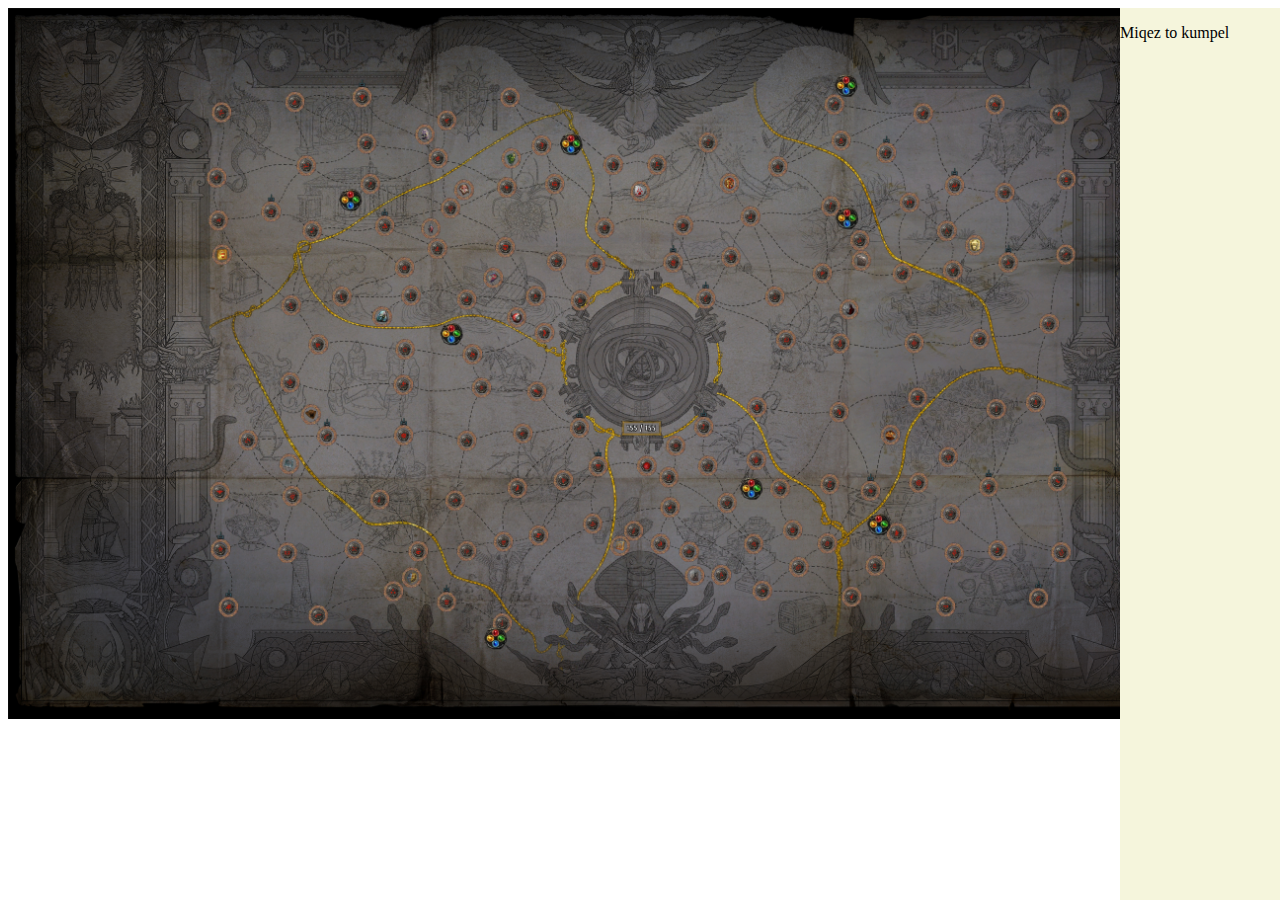
==== index.html @ 7588f869 "first update" ====
<!doctype html>

<html lang="en">
<head>
  <meta charset="utf-8">

  <title></title>
  <meta name="description" content="">
  <meta name="author" content="">

  <link rel="stylesheet" href="style.css">

</head>

<body>
  <script src="wheelzoom-master/wheelzoom.js"></script>

  <div id="side" class="side">
    <p>Miqez to kumpel</p>
  </div>
  
  <div class="main">
    <img id="atlas" class="zoom" src="atlas.jpg" />
  </div>
  <script>
      var atlas = document.getElementById("atlas");
      atlas.addEventListener('mousemove', function (e){
          console.log(`x: ${ e.x } | y: ${ e.y }`);
          
      });
      wheelzoom(document.querySelector('img.zoom'));
     
  </script>
</body>
</html>
---- style.css ----
img {
    max-width: 100%;
    max-height: 100%;
    object-fit: contain
}

.main {

}

.side {
    height: 100%;
    width: 160px;
    position: fixed;
    z-index: 1;
    right: 0;
    background-color: beige;
    overflow-x: hidden;
}
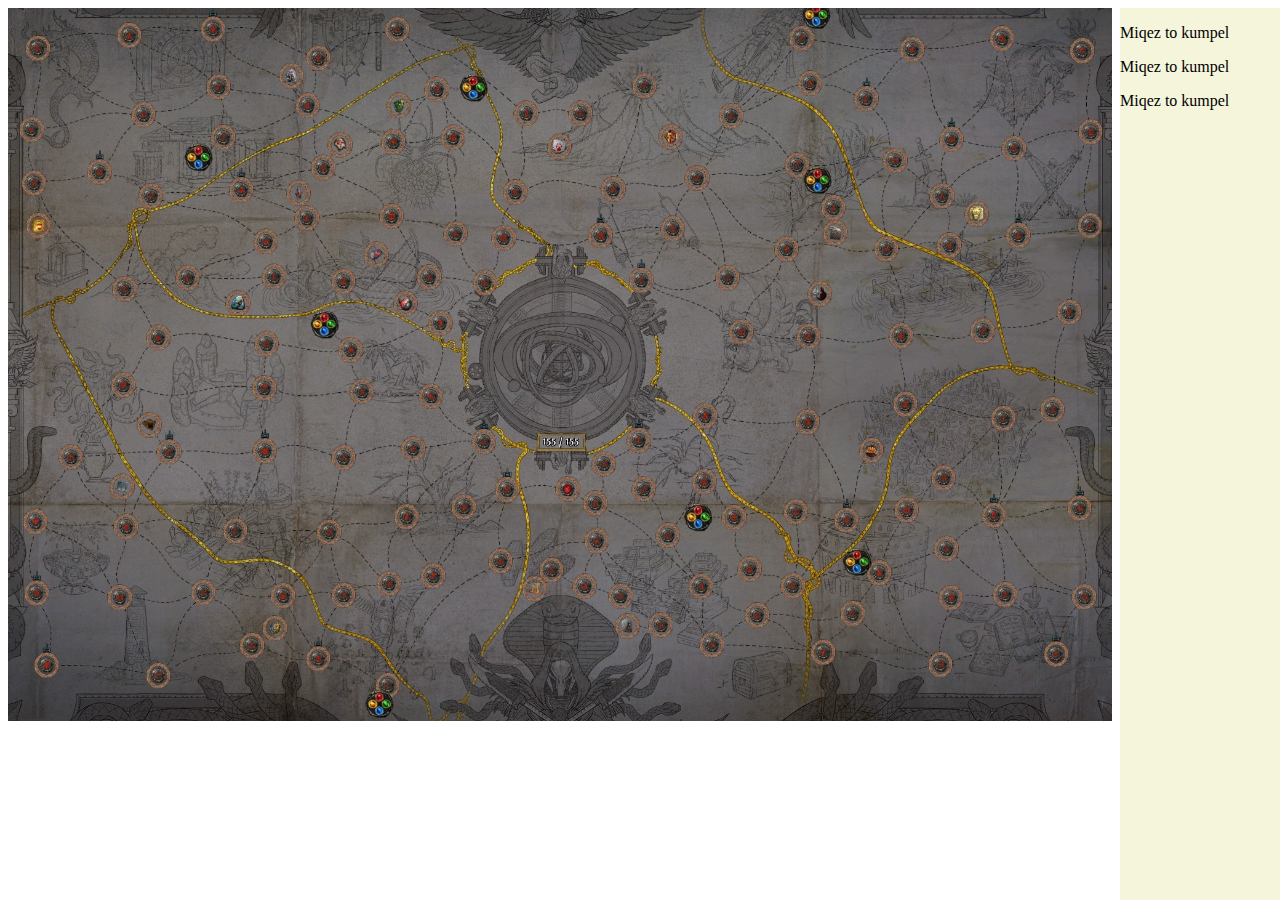
==== commit fd8a3de5: "transitions" ====
--- a/index.html
+++ b/index.html
@@ -13,22 +13,58 @@
 </head>
 
 <body>
-  <script src="wheelzoom-master/wheelzoom.js"></script>
+    <div id="side" class="side">
+        <p id="xy">Miqez to kumpel</p>
+        <p id="map">Miqez to kumpel</p>
+        <p id="res">Miqez to kumpel</p>
+      </div>
+      
+  <div class="main">
+    <img id="atlas" class="zoom" src="atlascut.jpg" />
+  </div>
 
-  <div id="side" class="side">
-    <p>Miqez to kumpel</p>
-  </div>
-  
-  <div class="main">
-    <img id="atlas" class="zoom" src="atlas.jpg" />
-  </div>
+ 
+ 
   <script>
       var atlas = document.getElementById("atlas");
+     
       atlas.addEventListener('mousemove', function (e){
-          console.log(`x: ${ e.x } | y: ${ e.y }`);
-          
+        //html objects
+        var xy = document.getElementById("xy");
+        var map = document.getElementById("map");
+        var res = document.getElementById("res");
+        //calculating and showing x/y coords
+        var x = e.x;
+        var y = e.y;
+        var scrolly = window.scrollY;
+        var scrolledy = y + scrolly;
+        xy.innerHTML = 'x:' + x + ' y:' + scrolledy;
+        
+        //checking resolution
+      var defaultHeight = 969;
+      var defaultWidth = 1920;
+      var height = window.innerHeight;
+      var width = window.innerWidth;
+      var heightScaling = defaultHeight/height;
+      var widthScaling = defaultWidth/width;
+      
+      console.log(753 * widthScaling);
+      console.log(436 * heightScaling);
+      
+        
+       //checking if a map is being hovered
+        var ax = Math.abs(x - (753 / heightScaling));
+        var ay = Math.abs(scrolledy - (436 / widthScaling));
+        
+        res.innerHTML = width + '/' + height;
+
+        if((ax + ay) < 25) map.innerHTML = 'wharf map';
+          else map.innerHTML = 'no map';
+        
+         
+  
       });
-      wheelzoom(document.querySelector('img.zoom'));
+      
      
   </script>
 </body>
--- a/style.css
+++ b/style.css
@@ -5,7 +5,7 @@
 }
 
 .main {
-
+    margin-right: 160px;
 }
 
 .side {
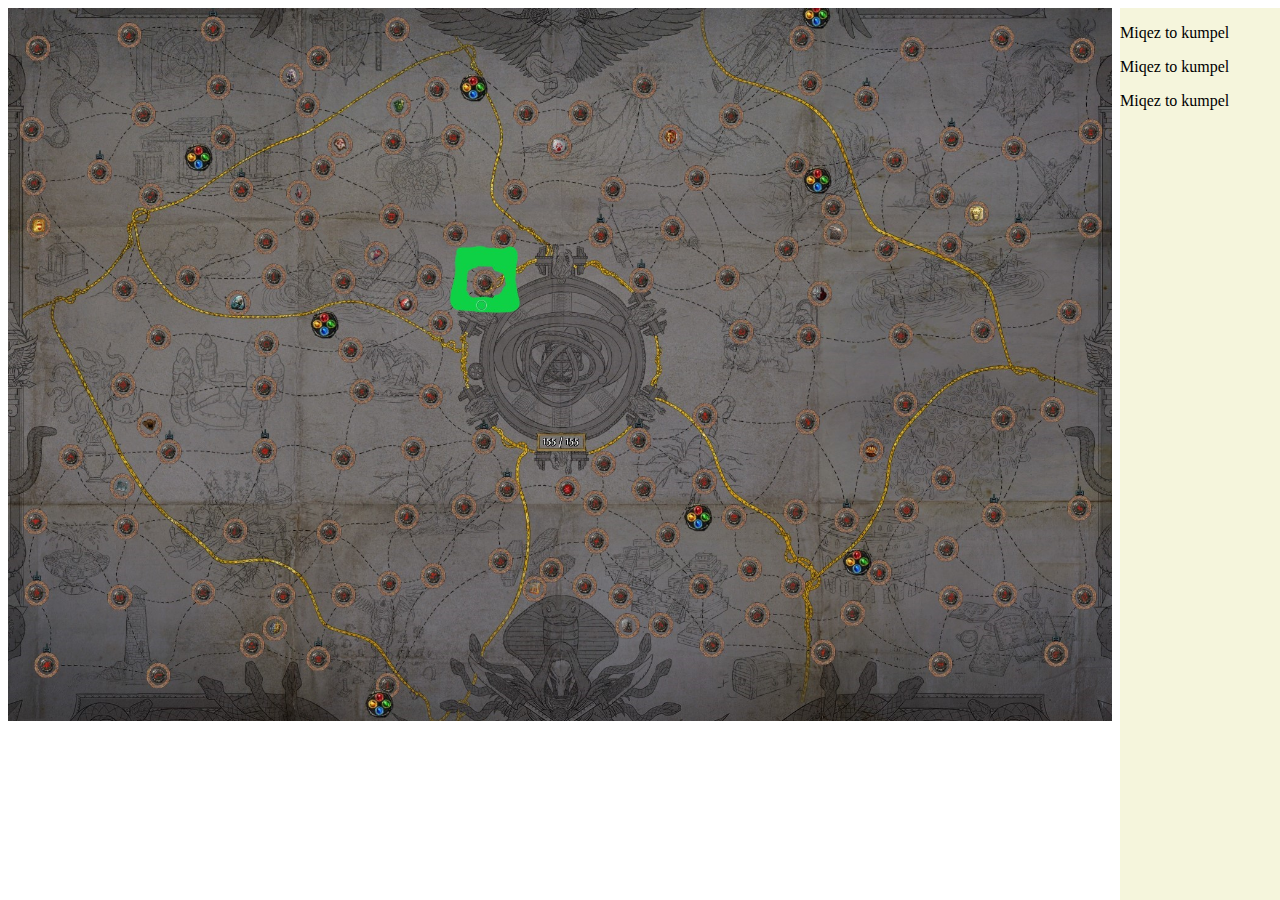
==== commit 7676ed01: "testing atlas" ====
--- a/index.html
+++ b/index.html
@@ -20,7 +20,7 @@
       </div>
       
   <div class="main">
-    <img id="atlas" class="zoom" src="atlascut.jpg" />
+    <img id="atlas" class="zoom" src="atlastest.jpg" />
   </div>
 
  
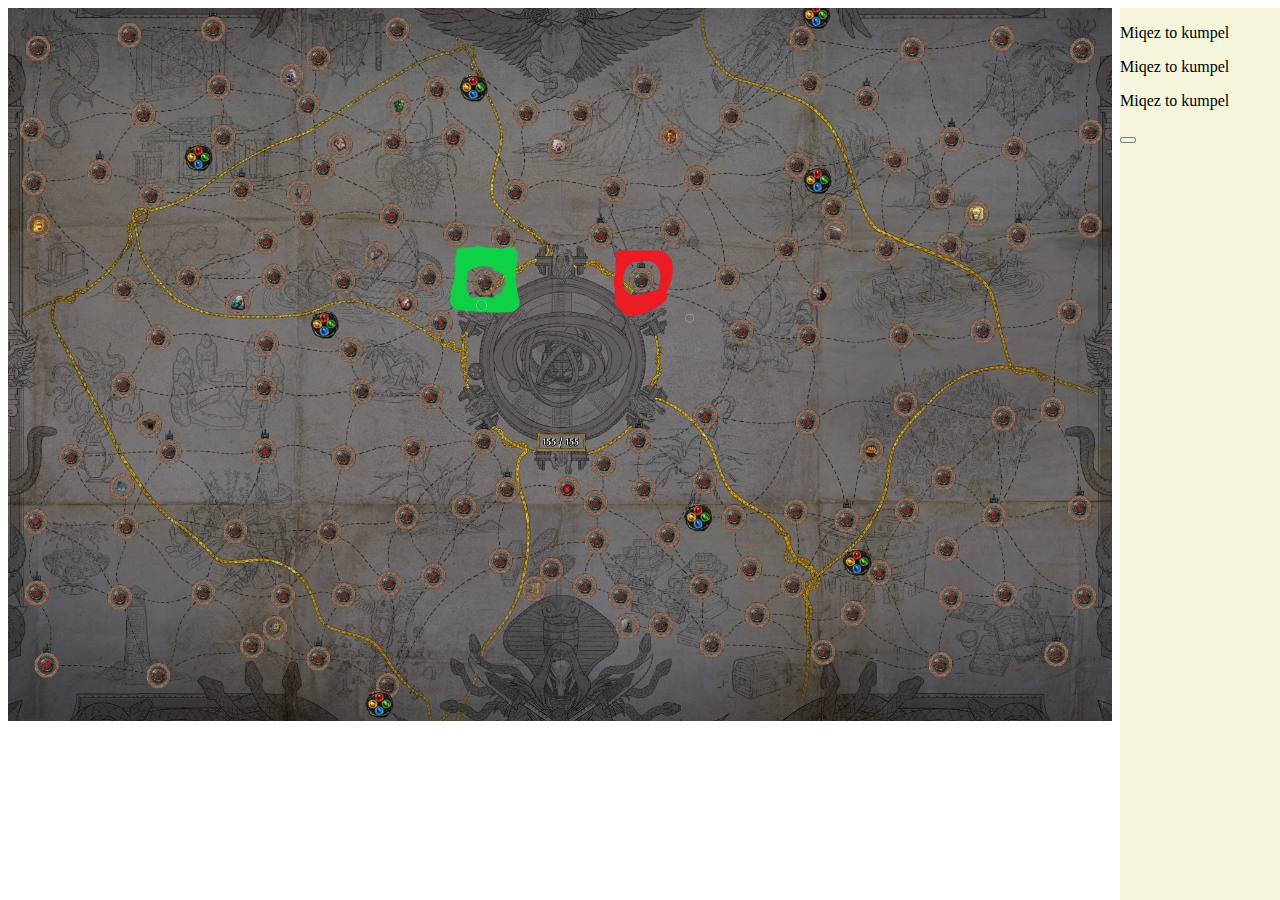
==== commit 7de37926: "Poggers" ====
--- a/index.html
+++ b/index.html
@@ -2,6 +2,7 @@
 
 <html lang="en">
 <head>
+    <script type="text/javascript" src="test.js"></script>
   <meta charset="utf-8">
 
   <title></title>
@@ -14,9 +15,11 @@
 
 <body>
     <div id="side" class="side">
+
         <p id="xy">Miqez to kumpel</p>
         <p id="map">Miqez to kumpel</p>
         <p id="res">Miqez to kumpel</p>
+        <button id="button" onclick="console.log(maps)"></button>
       </div>
       
   <div class="main">
@@ -26,6 +29,8 @@
  
  
   <script>
+    
+     
       var atlas = document.getElementById("atlas");
      
       atlas.addEventListener('mousemove', function (e){
@@ -48,18 +53,33 @@
       var heightScaling = defaultHeight/height;
       var widthScaling = defaultWidth/width;
       
-      console.log(753 * widthScaling);
-      console.log(436 * heightScaling);
       
         
        //checking if a map is being hovered
-        var ax = Math.abs(x - (753 / heightScaling));
-        var ay = Math.abs(scrolledy - (436 / widthScaling));
+       for(let i=0; i<maps.length; i++){
+        var ax = Math.abs(x - (maps[i].x / heightScaling));
+        var ay = Math.abs(scrolledy - (maps[i].y / heightScaling));
+        if((ax + ay) < 25) {
+          map.innerHTML = maps[i].name + ' map';
+          break;
+        }
+          else map.innerHTML = 'no map';
+
+          if(i==maps.length) i = 0;
+       }
+     
+      
+        //map list test
+        function listMaps(maps){
+          let map_names = [];
+          for(let i=0; i<maps.length; i++){
+            map_names.push(maps[i].name);
+          }
+          return map_names;
+        }
+      //  res.innerHTML = parseInt(ax) + '/' + parseInt(ay) + '<br/>' + (ax+ay);
+
         
-        res.innerHTML = width + '/' + height;
-
-        if((ax + ay) < 25) map.innerHTML = 'wharf map';
-          else map.innerHTML = 'no map';
         
          
   
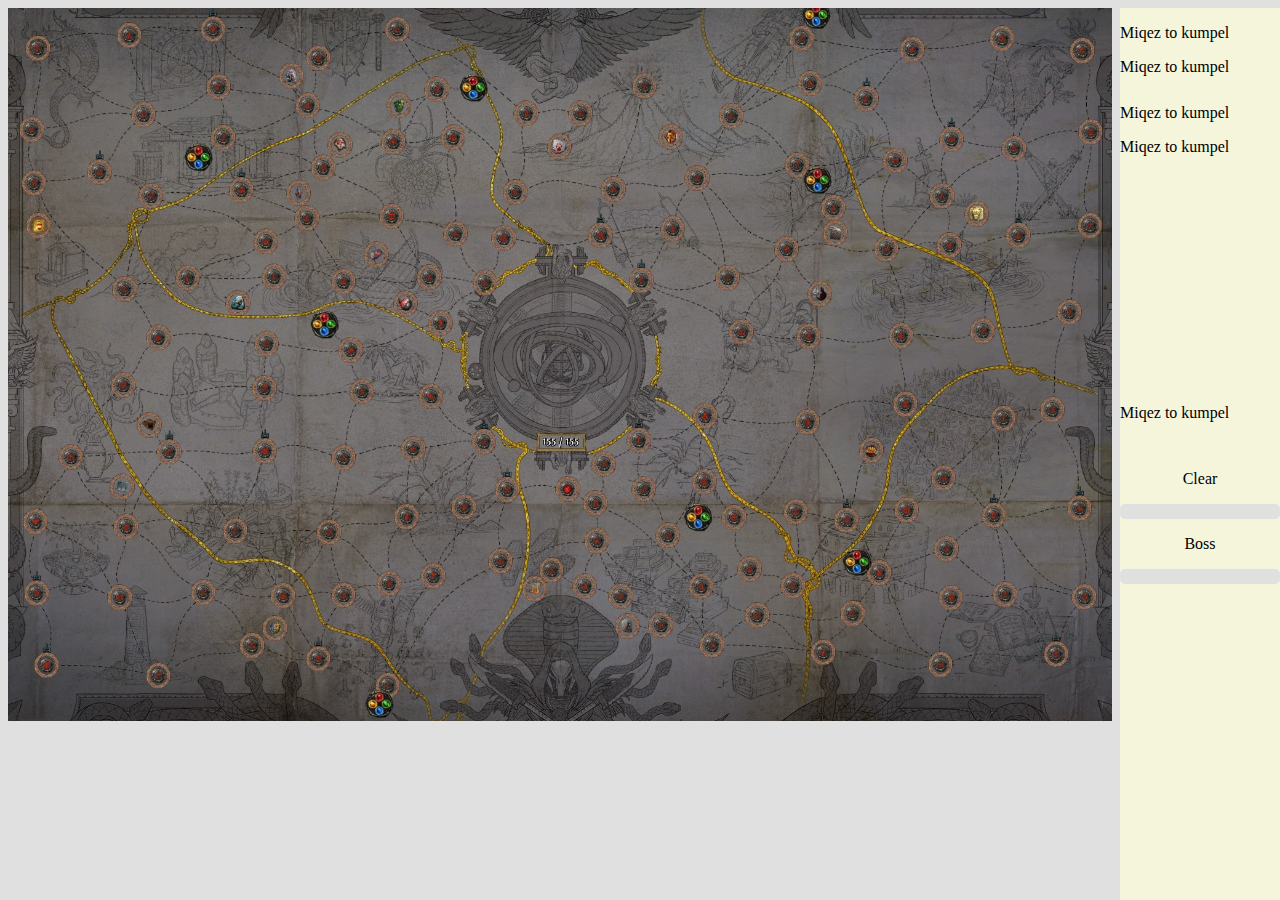
==== commit a2b1e791: "i was in alpha" ====
--- a/index.html
+++ b/index.html
@@ -2,7 +2,7 @@
 
 <html lang="en">
 <head>
-    <script type="text/javascript" src="test.js"></script>
+    <script type="text/javascript" src="maps.js"></script>
   <meta charset="utf-8">
 
   <title></title>
@@ -18,12 +18,24 @@
 
         <p id="xy">Miqez to kumpel</p>
         <p id="map">Miqez to kumpel</p>
-        <p id="res">Miqez to kumpel</p>
-        <button id="button" onclick="console.log(maps)"></button>
+        <p id="tier">Miqez to kumpel</p>
+        <p id="cards">Miqez to kumpel</p>
+        <p id="bases">Miqez to kumpel</p>
+        <p id="clear" style="text-align: center;">Clear</p>
+        <div id="clearProgress">
+          <span id="clearFill" style="width: 33%;"></span>
+        </div>
+        <p style="text-align: center;">Boss</p>
+        <div id="bossProgress">
+            <span id="bossFill" style="width: 33%;"></span>
+          </div>
+      
+      
+       
       </div>
       
   <div class="main">
-    <img id="atlas" class="zoom" src="atlastest.jpg" />
+    <img id="atlas" class="zoom" src="atlascut.jpg" />
   </div>
 
  
@@ -37,7 +49,11 @@
         //html objects
         var xy = document.getElementById("xy");
         var map = document.getElementById("map");
-        var res = document.getElementById("res");
+        var tier = document.getElementById("tier");
+        var cards = document.getElementById("cards");
+        var bases = document.getElementById("bases");
+        var clear = document.getElementById("clearFill");
+        var boss = document.getElementById("bossFill");
         //calculating and showing x/y coords
         var x = e.x;
         var y = e.y;
@@ -60,15 +76,99 @@
         var ax = Math.abs(x - (maps[i].x / heightScaling));
         var ay = Math.abs(scrolledy - (maps[i].y / heightScaling));
         if((ax + ay) < 25) {
-          map.innerHTML = maps[i].name + ' map';
+          tooltip(maps[i].name, x, y);
+          map.innerHTML = 'Map: ' + maps[i].name;
+          tier.innerHTML = 'Tier: ' + maps[i].tier;
+          cards.innerHTML = 'Cards: ' + maps[i].cards;
+          bases.innerHTML = 'Bases: ' + maps[i].bases;
+          clearFill(maps[i].clear);
+          bossFill(maps[i].boss);
+          
           break;
-        }
-          else map.innerHTML = 'no map';
+        } else removeTooltip();
+          
 
           if(i==maps.length) i = 0;
        }
-     
+        //clear bar fill
+        function clearFill(num){
+          if(num === 1){
+            clear.style.width = "33%";
+            clear.style.backgroundColor = "crimson";
+          }
+
+          if(num === 2){
+            clear.style.width = "66%";
+            clear.style.backgroundColor = "gold";
+          }
+
+          if(num === 3){
+            clear.style.width = "100%";
+            clear.style.backgroundColor = "darkgreen";
+          } 
+        }
+        //boss bar fill
+        function bossFill(num){
+          if(num === 1){
+            boss.style.width = "33%";
+            boss.style.backgroundColor = "crimson";
+          }
+
+          if(num === 2){
+            boss.style.width = "66%";
+            boss.style.backgroundColor = "gold";
+          }
+
+          if(num === 3){
+            boss.style.width = "100%";
+            boss.style.backgroundColor = "darkgreen";
+          } 
+        }
       
+
+      //tooltip
+      
+function removeTooltip(){
+  if (document.contains(document.getElementById("tooltip"))){
+      document.getElementById("tooltip").remove();
+  }
+}
+
+function tooltip(name, x, y){
+  //remove existing tooltip
+  removeTooltip();
+  //creating tooltip
+  var tooltip = document.createElement("Div");
+  tooltip.id = "tooltip";
+  
+  //styling
+  tooltip.style.zIndex = "99";
+  tooltip.style.position = "fixed";
+  tooltip.style.top ="0";
+  var marginTop = y + 'px';
+  tooltip.style.marginTop = marginTop; 
+  var marginLeft = x + 'px';
+  tooltip.style.marginLeft = marginLeft;
+ 
+
+  //add paragraph
+  var paragraph = document.createElement("P");
+  paragraph.style.backgroundColor= "#e0e0e0";
+  paragraph.style.fontSize = "20px";
+  paragraph.style.padding = "3px";
+  var text = document.createTextNode(name);
+  
+  paragraph.appendChild(text);
+  tooltip.appendChild(paragraph);
+
+  document.getElementsByTagName("body")[0].appendChild(tooltip);
+}
+
+
+
+      //end of tooltip
+
+
         //map list test
         function listMaps(maps){
           let map_names = [];
--- a/style.css
+++ b/style.css
@@ -1,7 +1,11 @@
 img {
     max-width: 100%;
     max-height: 100%;
-    object-fit: contain
+    object-fit: contain;
+}
+
+body {
+  background-color: #e0e0e0;
 }
 
 .main {
@@ -16,4 +20,35 @@
     right: 0;
     background-color: beige;
     overflow-x: hidden;
-}+}
+
+#map{
+  height: 30px;
+}
+
+#cards {
+  height: 250px;
+}
+
+#bases {
+  height: 50px;
+}
+  
+  #clearProgress, #bossProgress {
+    margin: 3px, 3px, 0px, 3px;
+    width: 100%;
+    height: 15px;
+    background-color:#e0e0e0;
+    border-radius: 5px;
+  }
+   #clearFill, #bossFill {
+     border-radius: 5px;
+     height: 15px;
+     display: block;
+     transition: background-color 250ms ease-in,
+                 width 500ms ease-in-out;
+    
+   }
+
+   
+
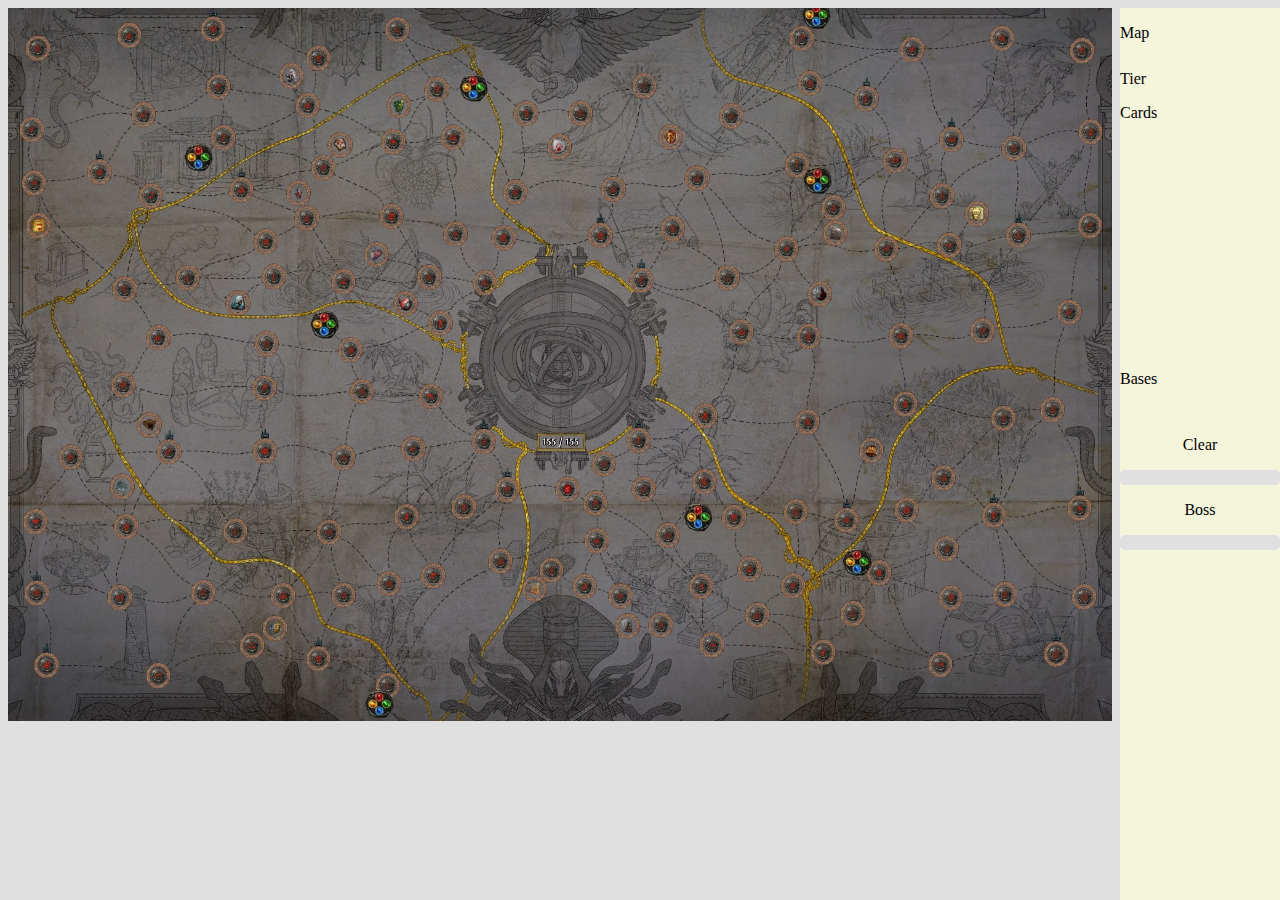
==== commit 6033616b: "sidebar fixes" ====
--- a/index.html
+++ b/index.html
@@ -16,11 +16,11 @@
 <body>
     <div id="side" class="side">
 
-        <p id="xy">Miqez to kumpel</p>
-        <p id="map">Miqez to kumpel</p>
-        <p id="tier">Miqez to kumpel</p>
-        <p id="cards">Miqez to kumpel</p>
-        <p id="bases">Miqez to kumpel</p>
+        <p id="xy"></p>
+        <p id="map">Map</p>
+        <p id="tier">Tier</p>
+        <p id="cards">Cards</p>
+        <p id="bases">Bases</p>
         <p id="clear" style="text-align: center;">Clear</p>
         <div id="clearProgress">
           <span id="clearFill" style="width: 33%;"></span>
@@ -59,7 +59,7 @@
         var y = e.y;
         var scrolly = window.scrollY;
         var scrolledy = y + scrolly;
-        xy.innerHTML = 'x:' + x + ' y:' + scrolledy;
+        //xy.innerHTML = 'x:' + x + ' y:' + scrolledy;
         
         //checking resolution
       var defaultHeight = 969;
@@ -178,7 +178,7 @@
           return map_names;
         }
       //  res.innerHTML = parseInt(ax) + '/' + parseInt(ay) + '<br/>' + (ax+ay);
-
+     
         
         
          
